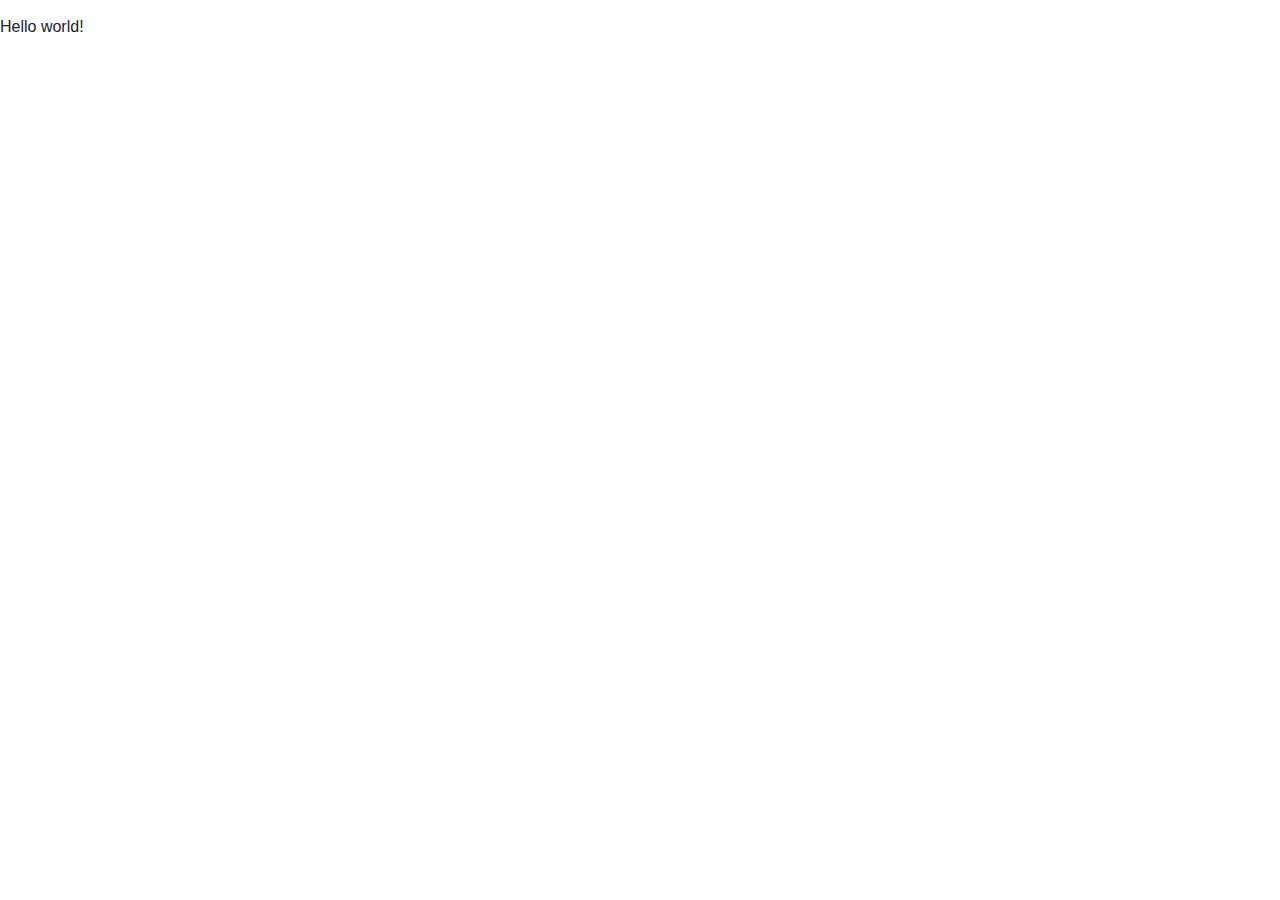
==== index.html @ 1e78ecbb "Initial commit" ====
<!doctype html>
<html class="no-js" lang="">
    <head>
        <meta charset="utf-8">
        <meta http-equiv="x-ua-compatible" content="ie=edge">
        <title>Random Design Co</title>
        <meta name="description" content="">
        <meta name="viewport" content="width=device-width, initial-scale=1">

        <link rel="apple-touch-icon" href="apple-touch-icon.png">
        <!-- Place favicon.ico in the root directory -->

        <link rel="stylesheet" href="css/normalize.css">
        <link rel="stylesheet" href="css/main.css">
        <script src="js/vendor/modernizr-2.8.3.min.js"></script>
    </head>
    <body>
        <!--[if lt IE 8]>
            <p class="browserupgrade">You are using an <strong>outdated</strong> browser. Please <a href="http://browsehappy.com/">upgrade your browser</a> to improve your experience.</p>
        <![endif]-->

        <!-- Add your site or application content here -->
        <p>Hello world!</p>

        <script src="https://code.jquery.com/jquery-1.12.0.min.js"></script>
        <script>window.jQuery || document.write('<script src="js/vendor/jquery-1.12.0.min.js"><\/script>')</script>
        <script src="js/plugins.js"></script>
        <script src="js/main.js"></script>

        <!-- Google Analytics: change UA-XXXXX-X to be your site's ID. -->
        <script>
            (function(b,o,i,l,e,r){b.GoogleAnalyticsObject=l;b[l]||(b[l]=
            function(){(b[l].q=b[l].q||[]).push(arguments)});b[l].l=+new Date;
            e=o.createElement(i);r=o.getElementsByTagName(i)[0];
            e.src='https://www.google-analytics.com/analytics.js';
            r.parentNode.insertBefore(e,r)}(window,document,'script','ga'));
            ga('create','UA-XXXXX-X','auto');ga('send','pageview');
        </script>
    </body>
</html>
---- css/main.css ----
/*! HTML5 Boilerplate v5.3.0 | MIT License | https://html5boilerplate.com/ */

/*
 * What follows is the result of much research on cross-browser styling.
 * Credit left inline and big thanks to Nicolas Gallagher, Jonathan Neal,
 * Kroc Camen, and the H5BP dev community and team.
 */

/* ==========================================================================
   Base styles: opinionated defaults
   ========================================================================== */

html {
    color: #222;
    font-size: 1em;
    line-height: 1.4;
}

/*
 * Remove text-shadow in selection highlight:
 * https://twitter.com/miketaylr/status/12228805301
 *
 * These selection rule sets have to be separate.
 * Customize the background color to match your design.
 */

::-moz-selection {
    background: #b3d4fc;
    text-shadow: none;
}

::selection {
    background: #b3d4fc;
    text-shadow: none;
}

/*
 * A better looking default horizontal rule
 */

hr {
    display: block;
    height: 1px;
    border: 0;
    border-top: 1px solid #ccc;
    margin: 1em 0;
    padding: 0;
}

/*
 * Remove the gap between audio, canvas, iframes,
 * images, videos and the bottom of their containers:
 * https://github.com/h5bp/html5-boilerplate/issues/440
 */

audio,
canvas,
iframe,
img,
svg,
video {
    vertical-align: middle;
}

/*
 * Remove default fieldset styles.
 */

fieldset {
    border: 0;
    margin: 0;
    padding: 0;
}

/*
 * Allow only vertical resizing of textareas.
 */

textarea {
    resize: vertical;
}

/* ==========================================================================
   Browser Upgrade Prompt
   ========================================================================== */

.browserupgrade {
    margin: 0.2em 0;
    background: #ccc;
    color: #000;
    padding: 0.2em 0;
}

/* ==========================================================================
   Author's custom styles
   ========================================================================== */

















/* ==========================================================================
   Helper classes
   ========================================================================== */

/*
 * Hide visually and from screen readers
 */

.hidden {
    display: none !important;
}

/*
 * Hide only visually, but have it available for screen readers:
 * http://snook.ca/archives/html_and_css/hiding-content-for-accessibility
 */

.visuallyhidden {
    border: 0;
    clip: rect(0 0 0 0);
    height: 1px;
    margin: -1px;
    overflow: hidden;
    padding: 0;
    position: absolute;
    width: 1px;
}

/*
 * Extends the .visuallyhidden class to allow the element
 * to be focusable when navigated to via the keyboard:
 * https://www.drupal.org/node/897638
 */

.visuallyhidden.focusable:active,
.visuallyhidden.focusable:focus {
    clip: auto;
    height: auto;
    margin: 0;
    overflow: visible;
    position: static;
    width: auto;
}

/*
 * Hide visually and from screen readers, but maintain layout
 */

.invisible {
    visibility: hidden;
}

/*
 * Clearfix: contain floats
 *
 * For modern browsers
 * 1. The space content is one way to avoid an Opera bug when the
 *    `contenteditable` attribute is included anywhere else in the document.
 *    Otherwise it causes space to appear at the top and bottom of elements
 *    that receive the `clearfix` class.
 * 2. The use of `table` rather than `block` is only necessary if using
 *    `:before` to contain the top-margins of child elements.
 */

.clearfix:before,
.clearfix:after {
    content: " "; /* 1 */
    display: table; /* 2 */
}

.clearfix:after {
    clear: both;
}

/* ==========================================================================
   EXAMPLE Media Queries for Responsive Design.
   These examples override the primary ('mobile first') styles.
   Modify as content requires.
   ========================================================================== */

@media only screen and (min-width: 35em) {
    /* Style adjustments for viewports that meet the condition */
}

@media print,
       (-webkit-min-device-pixel-ratio: 1.25),
       (min-resolution: 1.25dppx),
       (min-resolution: 120dpi) {
    /* Style adjustments for high resolution devices */
}

/* ==========================================================================
   Print styles.
   Inlined to avoid the additional HTTP request:
   http://www.phpied.com/delay-loading-your-print-css/
   ========================================================================== */

@media print {
    *,
    *:before,
    *:after,
    *:first-letter,
    *:first-line {
        background: transparent !important;
        color: #000 !important; /* Black prints faster:
                                   http://www.sanbeiji.com/archives/953 */
        box-shadow: none !important;
        text-shadow: none !important;
    }

    a,
    a:visited {
        text-decoration: underline;
    }

    a[href]:after {
        content: " (" attr(href) ")";
    }

    abbr[title]:after {
        content: " (" attr(title) ")";
    }

    /*
     * Don't show links that are fragment identifiers,
     * or use the `javascript:` pseudo protocol
     */

    a[href^="#"]:after,
    a[href^="javascript:"]:after {
        content: "";
    }

    pre,
    blockquote {
        border: 1px solid #999;
        page-break-inside: avoid;
    }

    /*
     * Printing Tables:
     * http://css-discuss.incutio.com/wiki/Printing_Tables
     */

    thead {
        display: table-header-group;
    }

    tr,
    img {
        page-break-inside: avoid;
    }

    img {
        max-width: 100% !important;
    }

    p,
    h2,
    h3 {
        orphans: 3;
        widows: 3;
    }

    h2,
    h3 {
        page-break-after: avoid;
    }
}
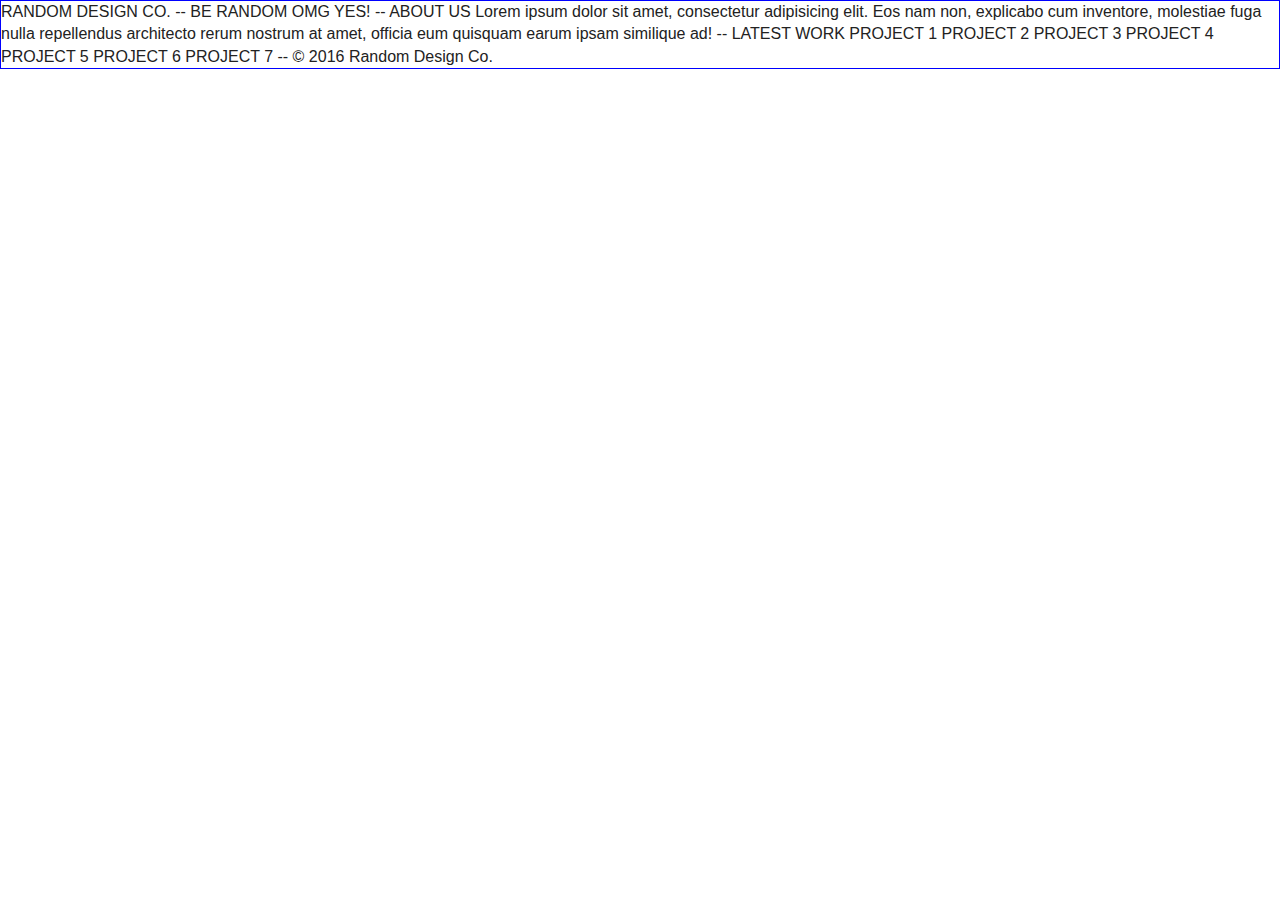
==== commit b1295125: "Added images and copy" ====
--- a/index.html
+++ b/index.html
@@ -20,7 +20,37 @@
         <![endif]-->
 
         <!-- Add your site or application content here -->
-        <p>Hello world!</p>
+
+        RANDOM DESIGN CO.
+
+        --
+
+        BE RANDOM
+
+        OMG YES!
+
+        --
+
+        ABOUT US
+
+        Lorem ipsum dolor sit amet, consectetur adipisicing elit. Eos nam non, explicabo cum inventore, molestiae fuga nulla repellendus architecto rerum nostrum at amet, officia eum quisquam earum ipsam similique ad!
+
+        --
+
+        LATEST WORK
+
+        PROJECT 1
+        PROJECT 2
+        PROJECT 3
+        PROJECT 4
+        PROJECT 5
+        PROJECT 6
+        PROJECT 7
+
+        --
+
+        © 2016 Random Design Co.
+
 
         <script src="https://code.jquery.com/jquery-1.12.0.min.js"></script>
         <script>window.jQuery || document.write('<script src="js/vendor/jquery-1.12.0.min.js"><\/script>')</script>
--- a/css/main.css
+++ b/css/main.css
@@ -94,7 +94,16 @@
 /* ==========================================================================
    Author's custom styles
    ========================================================================== */
-
+   html {
+     box-sizing: border-box;
+   }
+   *, *:before, *:after {
+     box-sizing: inherit;
+   }
+
+   body {
+     border: 1px solid blue;
+   }
 
 
 
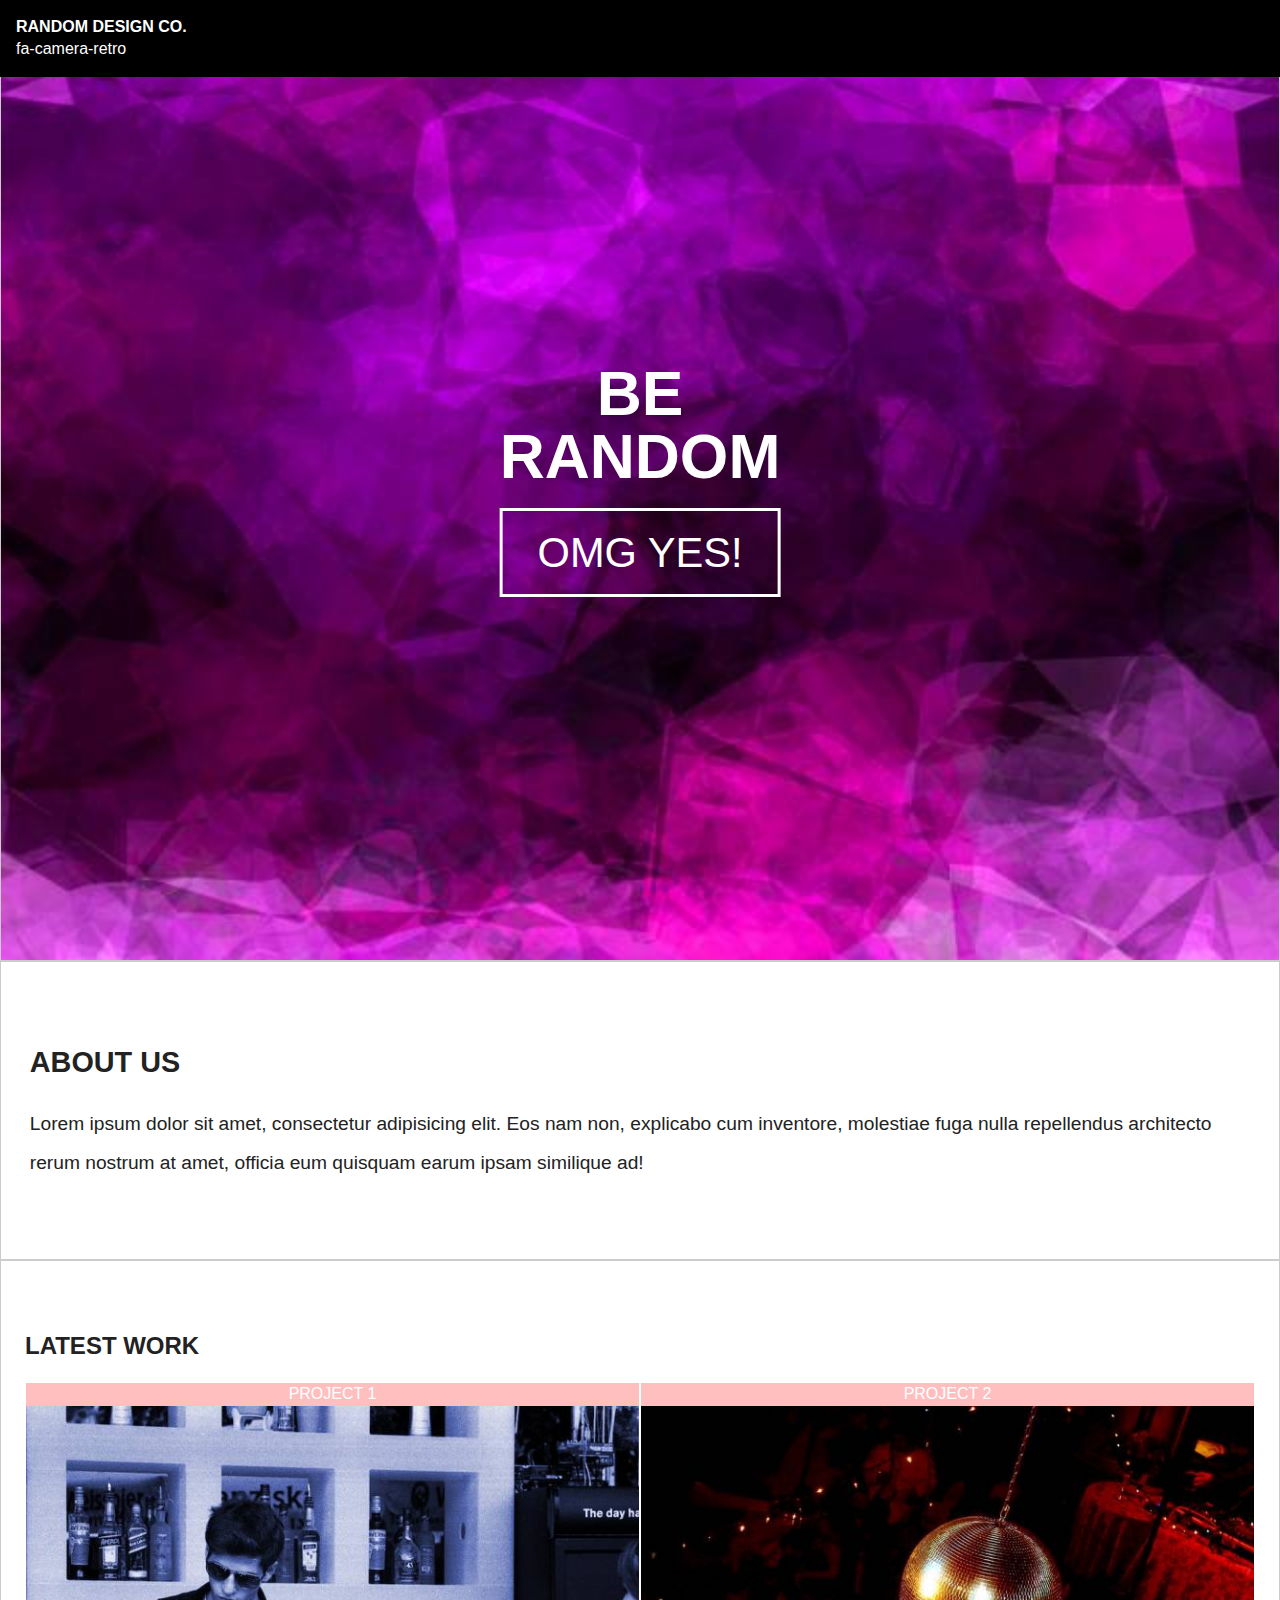
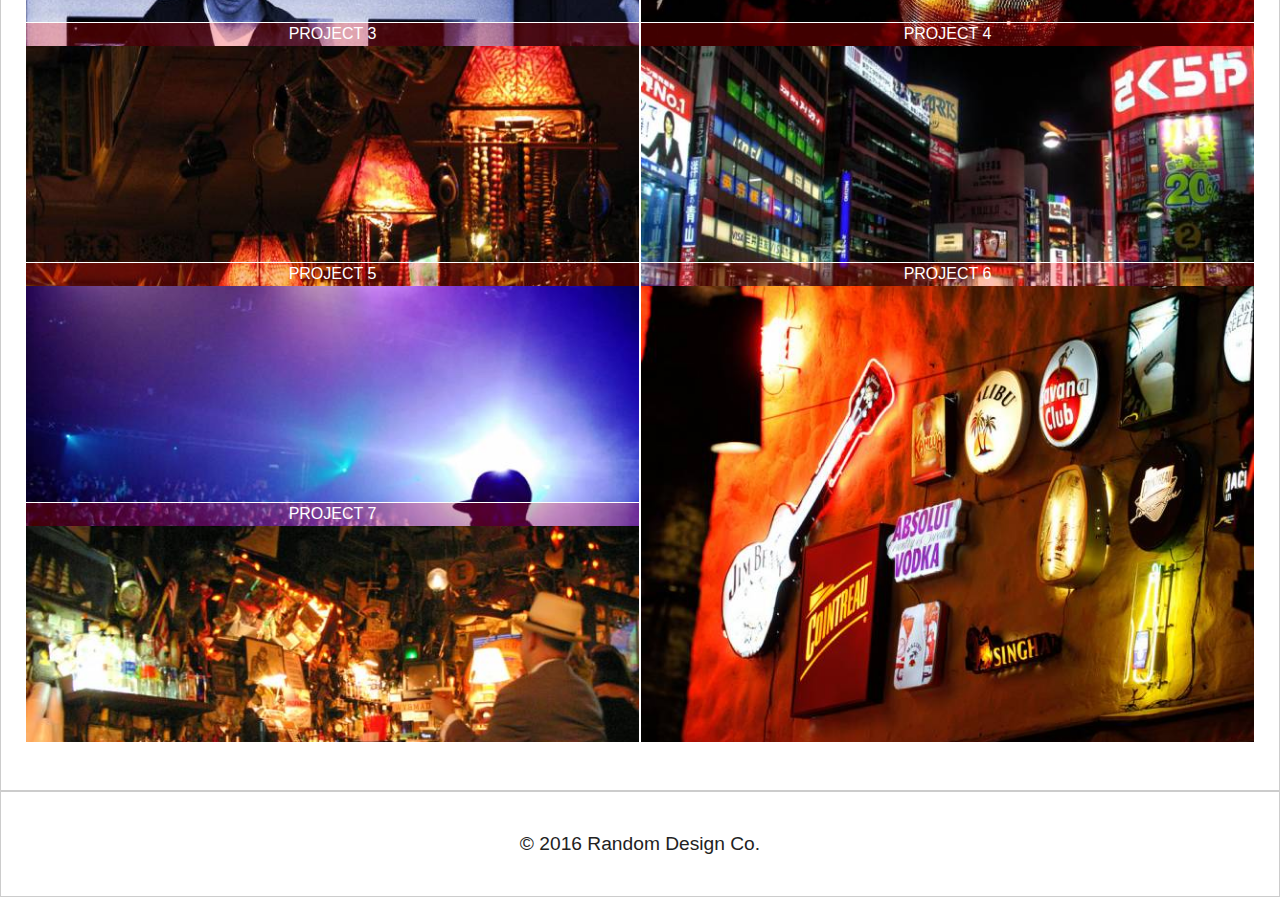
==== commit 05335a0c: "Updated progress" ====
--- a/index.html
+++ b/index.html
@@ -9,7 +9,7 @@
 
         <link rel="apple-touch-icon" href="apple-touch-icon.png">
         <!-- Place favicon.ico in the root directory -->
-
+        <link rel="stylesheet" href="path/to/font-awesome/css/font-awesome.min.css">
         <link rel="stylesheet" href="css/normalize.css">
         <link rel="stylesheet" href="css/main.css">
         <script src="js/vendor/modernizr-2.8.3.min.js"></script>
@@ -20,51 +20,56 @@
         <![endif]-->
 
         <!-- Add your site or application content here -->
+        <header class="page-header">
+          <h1>RANDOM DESIGN CO.</h1>
+          <i class="fa fa-camera-retro"></i> fa-camera-retro
+        </header>
 
-        RANDOM DESIGN CO.
+        <section class="random">
+          <div class="random_content">
+            <h2>BE</h2>
+            <h2>RANDOM</h2>
+            <p>OMG YES!</p>
+          </div>
+          <img class="purple_bg" src="img/purple-bg.jpeg">
+        </section>
 
-        --
+        <section class="main">
+          <h2>ABOUT US</h2>
+          <p>Lorem ipsum dolor sit amet, consectetur adipisicing elit. Eos nam non, explicabo cum inventore, molestiae fuga nulla repellendus architecto rerum nostrum at amet, officia eum quisquam earum ipsam similique ad!</p>
+        </section>
 
-        BE RANDOM
+        <section class="latest_work">
+          <h2>LATEST WORK</h2>
+          <div class="grid">
+            <article class="project">PROJECT 1<img src="img/1-cocktail.jpeg" alt="cocktail"></article>
+            <article class="project">PROJECT 2<img src="img/2-disco.jpeg" alt="disco"></article>
+            <article class="project">PROJECT 3<img src="img/3-bookstore.jpeg" alt="bookstore"></article>
+            <article class="project">PROJECT 4<img src="img/4-traffic.jpeg" alt="traffic"></article>
+            <article class="project">PROJECT 5<img src="img/5-concert.jpg" alt="concert"></article>
+            <article class="project">PROJECT 6<img src="img/6-nightlife.jpg" alt="nighlife"></article>
+            <article class="project">PROJECT 7<img src="img/7-bar.jpg" alt="bar"></article>
+          </div>
+        </section>
 
-        OMG YES!
-
-        --
-
-        ABOUT US
-
-        Lorem ipsum dolor sit amet, consectetur adipisicing elit. Eos nam non, explicabo cum inventore, molestiae fuga nulla repellendus architecto rerum nostrum at amet, officia eum quisquam earum ipsam similique ad!
-
-        --
-
-        LATEST WORK
-
-        PROJECT 1
-        PROJECT 2
-        PROJECT 3
-        PROJECT 4
-        PROJECT 5
-        PROJECT 6
-        PROJECT 7
-
-        --
-
-        © 2016 Random Design Co.
+          <footer class="page-footer">
+           <p>© 2016 Random Design Co.</P>
+          </footer>
 
 
-        <script src="https://code.jquery.com/jquery-1.12.0.min.js"></script>
-        <script>window.jQuery || document.write('<script src="js/vendor/jquery-1.12.0.min.js"><\/script>')</script>
-        <script src="js/plugins.js"></script>
-        <script src="js/main.js"></script>
+          <script src="https://code.jquery.com/jquery-1.12.0.min.js"></script>
+          <script>window.jQuery || document.write('<script src="js/vendor/jquery-1.12.0.min.js"><\/script>')</script>
+          <script src="js/plugins.js"></script>
+          <script src="js/main.js"></script>
 
-        <!-- Google Analytics: change UA-XXXXX-X to be your site's ID. -->
-        <script>
-            (function(b,o,i,l,e,r){b.GoogleAnalyticsObject=l;b[l]||(b[l]=
-            function(){(b[l].q=b[l].q||[]).push(arguments)});b[l].l=+new Date;
-            e=o.createElement(i);r=o.getElementsByTagName(i)[0];
-            e.src='https://www.google-analytics.com/analytics.js';
-            r.parentNode.insertBefore(e,r)}(window,document,'script','ga'));
-            ga('create','UA-XXXXX-X','auto');ga('send','pageview');
-        </script>
-    </body>
-</html>
+          <!-- Google Analytics: change UA-XXXXX-X to be your site's ID. -->
+          <script>
+              (function(b,o,i,l,e,r){b.GoogleAnalyticsObject=l;b[l]||(b[l]=
+              function(){(b[l].q=b[l].q||[]).push(arguments)});b[l].l=+new Date;
+              e=o.createElement(i);r=o.getElementsByTagName(i)[0];
+              e.src='https://www.google-analytics.com/analytics.js';
+              r.parentNode.insertBefore(e,r)}(window,document,'script','ga'));
+              ga('create','UA-XXXXX-X','auto');ga('send','pageview');
+          </script>
+      </body>
+  </html>
--- a/css/main.css
+++ b/css/main.css
@@ -100,22 +100,105 @@
    *, *:before, *:after {
      box-sizing: inherit;
    }
-
+/*---------------*/
    body {
-     border: 1px solid blue;
    }
 
-
-
-
-
-
-
-
-
-
-
-
+.page-header {
+  position: fixed;
+  top: 0;
+  left: 0;
+  width: 100%;
+  background-color: #000;
+  color: #fff;
+  padding: 1em;
+  z-index: 10;
+}
+
+.page-header h1 {
+  font-size: 1em;
+  text-transform: uppercase;
+  margin: 0;
+}
+/*-----------------*/
+img {
+  max-width: 100%;
+}
+
+.random {
+  position: relative;
+  font-size: 1.3em;
+  color: #fff;
+}
+
+.purple_bg {
+  display: block;
+  border: 1px solid #CCC;
+  position: relative;
+  z-index: -10;
+  width: 100%;
+}
+
+.random_content {
+  position: absolute;
+  top: 50%;
+  left: 50%;
+  transform: translate(-50%, -50%);
+  text-align: center;
+  font-size: 2em;
+}
+
+.random_content h2,
+.random_content p {
+  margin: 0;
+  line-height: 1em;
+}
+
+.random_content p {
+  border: 3px solid #fff;
+  margin-top: 20px;
+  padding: 0.5em;
+}
+/*------------------*/
+.main {
+  border: 1px solid #CCC;
+  font-size: 1.2em;
+  line-height: 2em;
+  padding-left: 1.5em;
+  padding-right: 1.5em;
+  padding-top: 3em;
+  padding-bottom: 3em;
+}
+/*------------------*/
+.latest_work {
+  border: 1px solid #CCC;
+  padding-left: 1.5em;
+  padding-right: 1.5em;
+  padding-top: 3em;
+  padding-bottom: 3em;
+}
+.project {
+  border: 1px solid #fff;
+  background:hsla(0,100%,50%,0.25);
+  width: 50%;
+  height: 15em;
+  color: #fff;
+  float: left;
+}
+
+.grid {
+  overflow: auto;
+  max-width: 100%;
+  text-align: center;
+}
+/*----------------*/
+.page-footer {
+  border: 1px solid #CCC;
+  font-size: 1.2em;
+  text-align: center;
+  padding-top: 1em;
+  padding-bottom: 1em;
+}
 
 
 
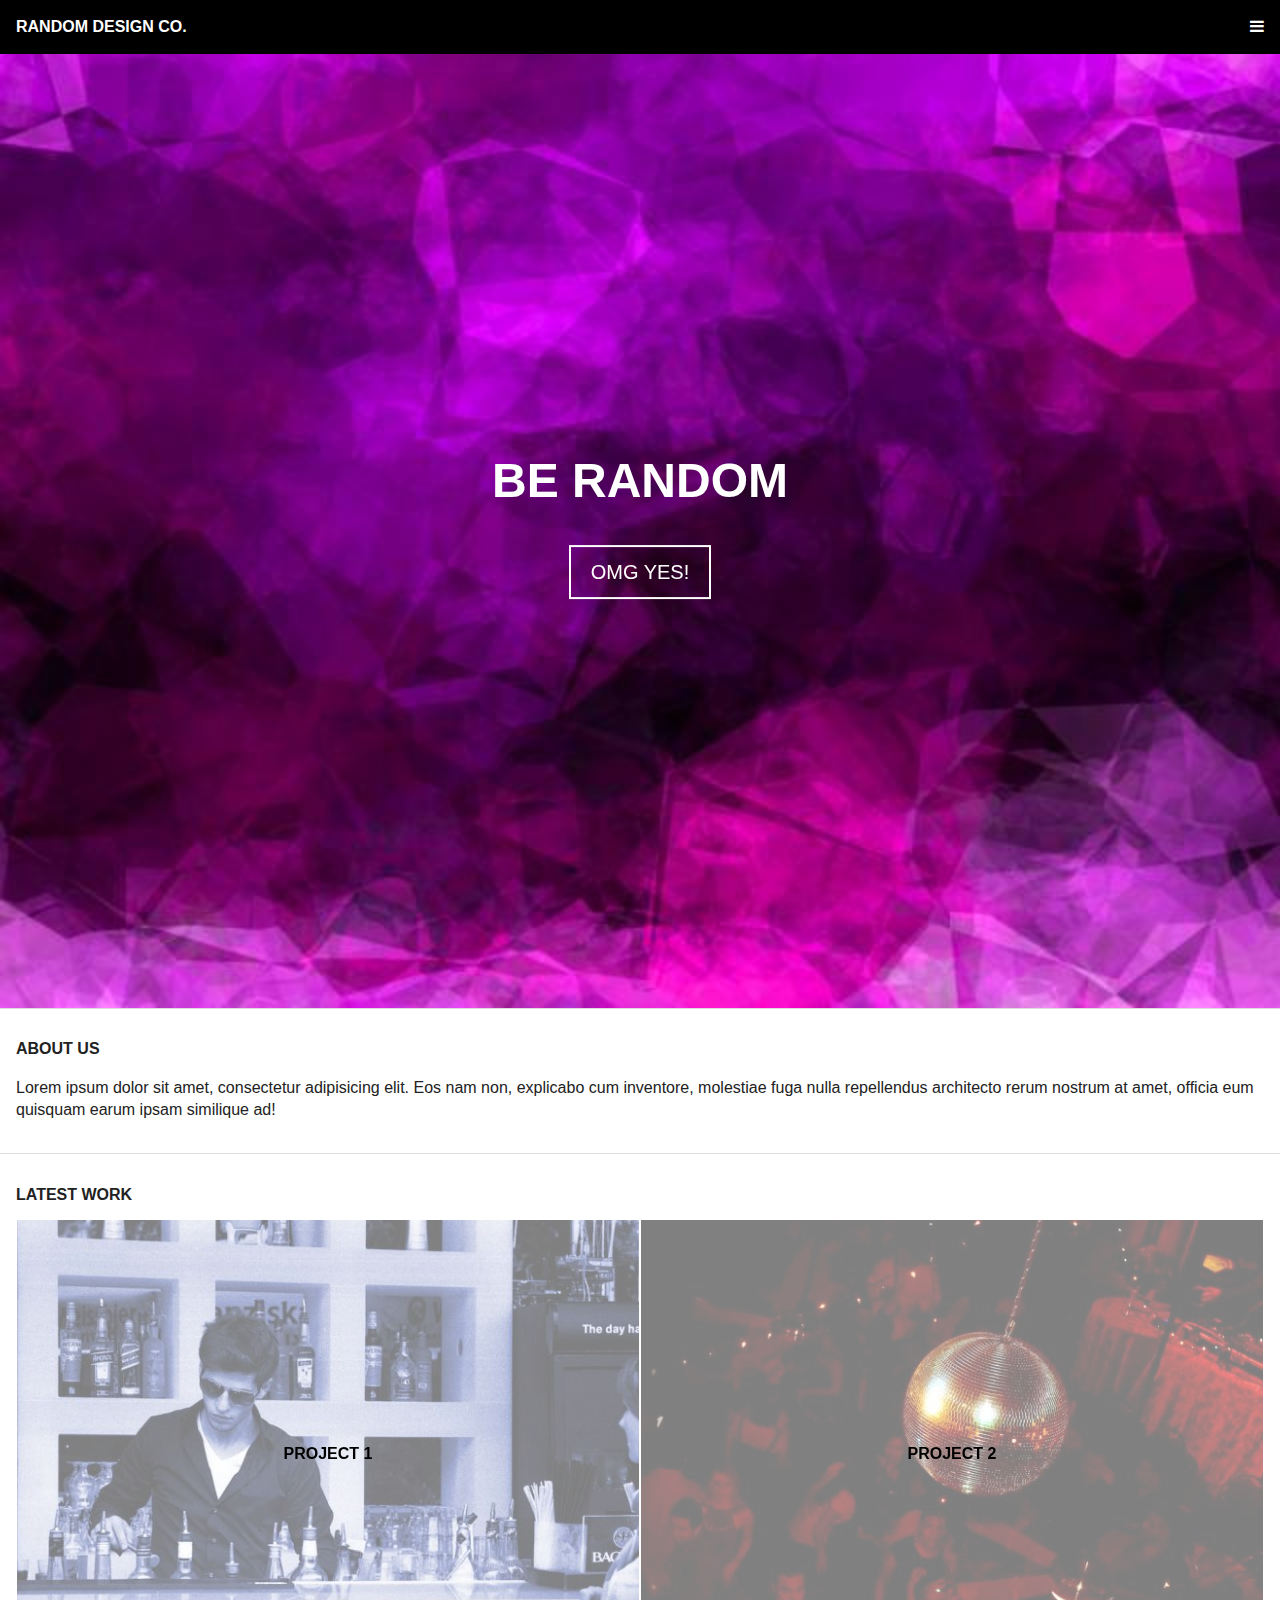
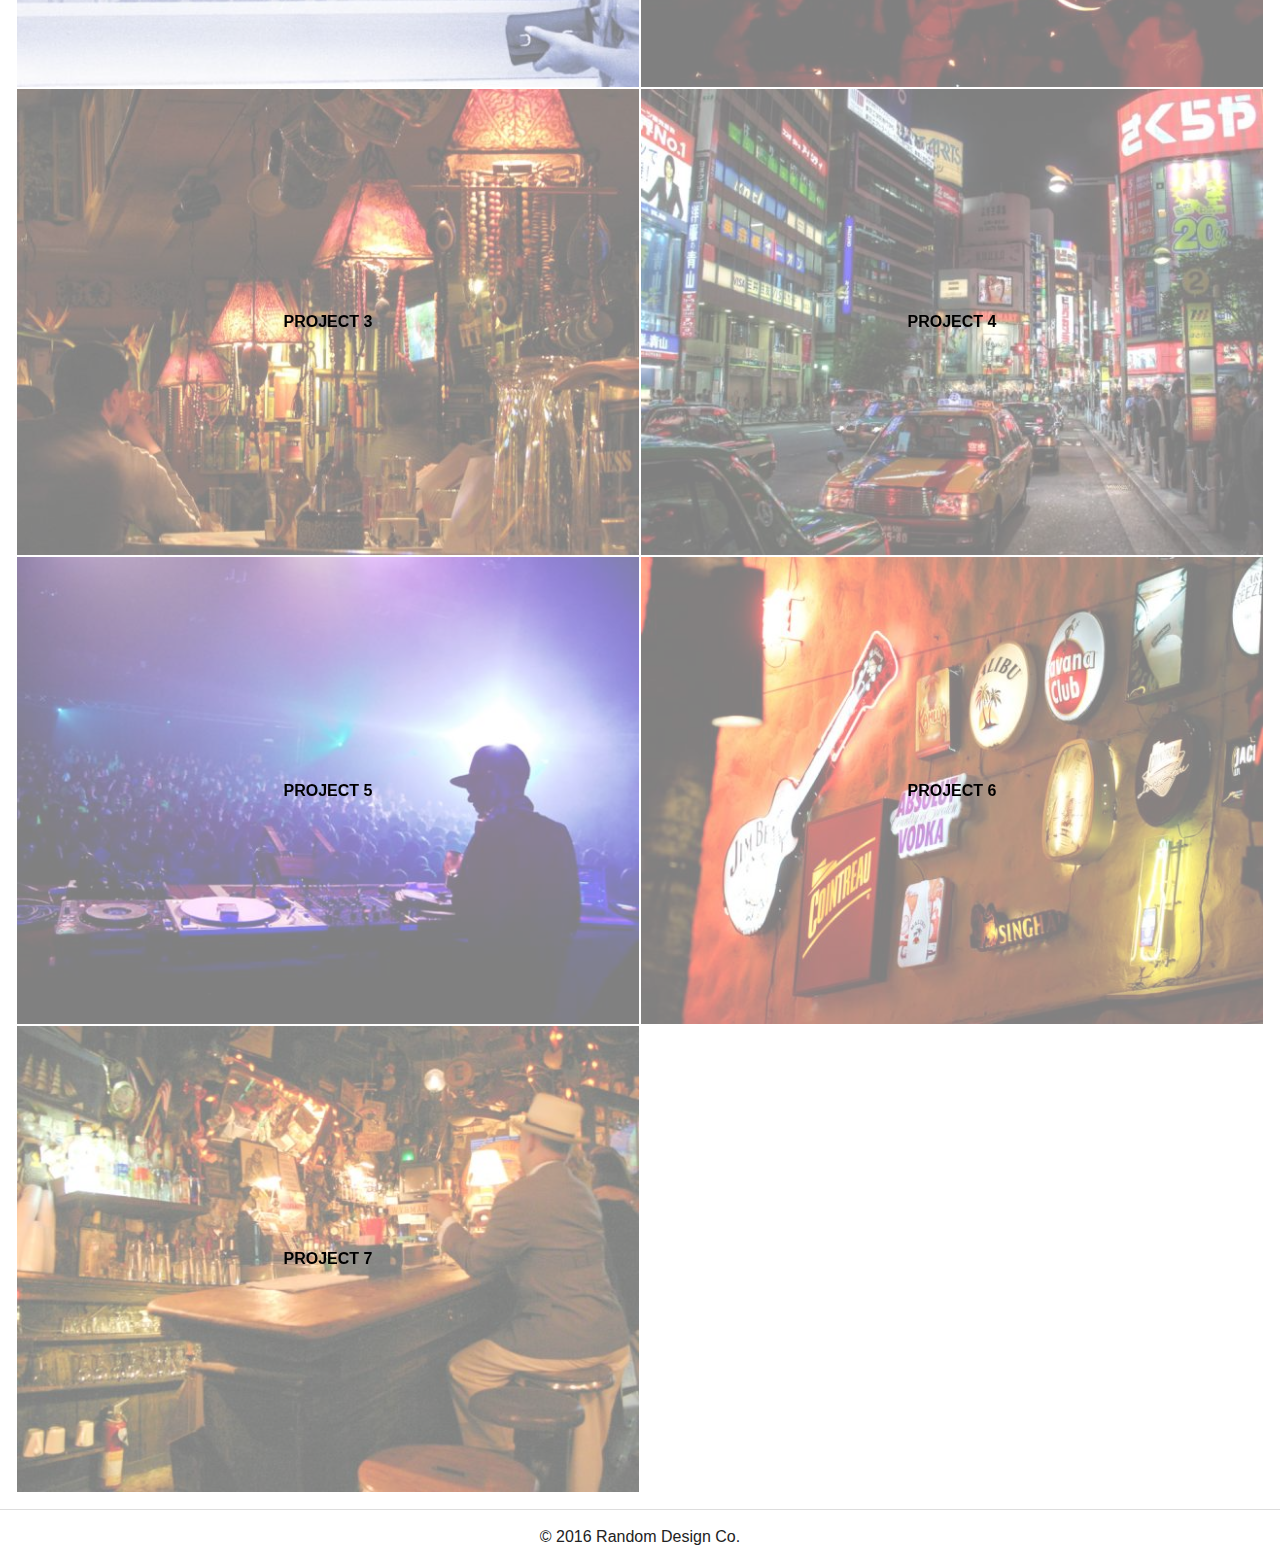
==== commit 8583e0b1: "Added content from tutorial" ====
--- a/index.html
+++ b/index.html
@@ -9,7 +9,7 @@
 
         <link rel="apple-touch-icon" href="apple-touch-icon.png">
         <!-- Place favicon.ico in the root directory -->
-        <link rel="stylesheet" href="path/to/font-awesome/css/font-awesome.min.css">
+        <link rel="stylesheet" href="https://maxcdn.bootstrapcdn.com/font-awesome/4.7.0/css/font-awesome.min.css" />
         <link rel="stylesheet" href="css/normalize.css">
         <link rel="stylesheet" href="css/main.css">
         <script src="js/vendor/modernizr-2.8.3.min.js"></script>
@@ -20,41 +20,80 @@
         <![endif]-->
 
         <!-- Add your site or application content here -->
-        <header class="page-header">
-          <h1>RANDOM DESIGN CO.</h1>
-          <i class="fa fa-camera-retro"></i> fa-camera-retro
-        </header>
+      <header class="page-header">
+        <h1>RANDOM DESIGN CO.</h1>
+        <nav class="main-nav">
+           <i class="fa fa-bars" aria-hidden="true"></i>
+        </nav>
+      </header>
 
-        <section class="random">
-          <div class="random_content">
-            <h2>BE</h2>
-            <h2>RANDOM</h2>
-            <p>OMG YES!</p>
-          </div>
-          <img class="purple_bg" src="img/purple-bg.jpeg">
-        </section>
+      <section class="page-section jumbotron">
+        <div class="jumbotron_content">
+         <h2>Be Random</h2>
+         <a href="#" class="btn">OMG YES!</a>
+       </div>
+       <img class="jumbotron_bg" src="img/purple-bg.jpeg" alt="abstract purple">
+      </section>
 
-        <section class="main">
-          <h2>ABOUT US</h2>
-          <p>Lorem ipsum dolor sit amet, consectetur adipisicing elit. Eos nam non, explicabo cum inventore, molestiae fuga nulla repellendus architecto rerum nostrum at amet, officia eum quisquam earum ipsam similique ad!</p>
-        </section>
 
-        <section class="latest_work">
-          <h2>LATEST WORK</h2>
-          <div class="grid">
-            <article class="project">PROJECT 1<img src="img/1-cocktail.jpeg" alt="cocktail"></article>
-            <article class="project">PROJECT 2<img src="img/2-disco.jpeg" alt="disco"></article>
-            <article class="project">PROJECT 3<img src="img/3-bookstore.jpeg" alt="bookstore"></article>
-            <article class="project">PROJECT 4<img src="img/4-traffic.jpeg" alt="traffic"></article>
-            <article class="project">PROJECT 5<img src="img/5-concert.jpg" alt="concert"></article>
-            <article class="project">PROJECT 6<img src="img/6-nightlife.jpg" alt="nighlife"></article>
-            <article class="project">PROJECT 7<img src="img/7-bar.jpg" alt="bar"></article>
-          </div>
-        </section>
 
-          <footer class="page-footer">
-           <p>© 2016 Random Design Co.</P>
-          </footer>
+      <section class="page-section">
+        <h2>About Us</h2>
+        <p>Lorem ipsum dolor sit amet, consectetur adipisicing elit. Eos nam non, explicabo cum inventore, molestiae fuga nulla repellendus architecto rerum nostrum at amet, officia eum quisquam earum ipsam similique ad!</p>
+      </section>
+
+      <section class="page-section">
+        <h2>LATEST WORK</h2>
+
+        <div class="clearfix">
+        <a href="#">
+          <article class="project-thumb">
+            <h3>PROJECT 1</h3>
+            <img src="img/1-cocktail.jpeg" alt"cocktail">
+          </article>
+        </a>
+        <a href="#">
+          <article class="project-thumb">
+            <h3>PROJECT 2</h3>
+            <img src="img/2-disco.jpeg" alt"disco">
+          </article>
+        </a>
+        <a href="#">
+          <article class="project-thumb">
+            <h3>PROJECT 3</h3>
+            <img src="img/3-bookstore.jpeg" alt"bookstore">
+          </article>
+        </a>
+        <a href="#">
+          <article class="project-thumb">
+            <h3>PROJECT 4</h3>
+            <img src="img/4-traffic.jpeg" alt"traffic">
+          </article>
+        </a>
+        <a href="#">
+          <article class="project-thumb">
+            <h3>PROJECT 5</h3>
+            <img src="img/5-concert.jpg" alt"concert">
+          </article>
+        </a>
+        <a href="#">
+          <article class="project-thumb">
+            <h3>PROJECT 6</h3>
+            <img src="img/6-nightlife.jpg" alt"nightlife">
+          </article>
+        </a>
+        <a href="#">
+          <article class="project-thumb">
+            <h3>PROJECT 7</h3>
+            <img src="img/7-bar.jpg" alt"background">
+          </article>
+        </a>
+      </div>
+      </section>
+
+      <footer class="page-footer">
+        <p>© 2016 Random Design Co.</P>
+      </footer>
 
 
           <script src="https://code.jquery.com/jquery-1.12.0.min.js"></script>
--- a/css/main.css
+++ b/css/main.css
@@ -94,115 +94,139 @@
 /* ==========================================================================
    Author's custom styles
    ========================================================================== */
-   html {
-     box-sizing: border-box;
-   }
-   *, *:before, *:after {
-     box-sizing: inherit;
-   }
-/*---------------*/
-   body {
-   }
+html {
+  box-sizing: border-box;
+}
+*, *:before, *:after {
+  box-sizing: inherit;
+}
+
+body {
+  padding-top: 3em;
+}
+
+h1,
+h2,
+h3,
+h4,
+h5 {
+  font-size: 1em;
+  text-transform: uppercase;
+}
+
+ img {
+   max-width: 100%;
+ }
 
 .page-header {
+  background: #000;
+  color: white;
+  padding: 1em;
   position: fixed;
   top: 0;
   left: 0;
   width: 100%;
-  background-color: #000;
+}
+
+.page-header h1 {
+  margin: 0;
+}
+
+.page-header .main-nav {
+  position: absolute;
+  top: 1em;
+  right: 1em;
+}
+
+.page-section {
+  padding: 1em;
+  border-bottom: 1px solid #ddd;
+}
+
+.btn {
+  display: inline-block;
+  font-size: 1.25em;
+  border: 0.125em solid #000;
+  padding: 0.75em 1em;
+  text-decoration: none;
+  color: #000;
+}
+
+.btn:hover {
+  background: #000;
   color: #fff;
-  padding: 1em;
-  z-index: 10;
-}
-
-.page-header h1 {
-  font-size: 1em;
-  text-transform: uppercase;
-  margin: 0;
-}
-/*-----------------*/
-img {
-  max-width: 100%;
-}
-
-.random {
+}
+.jumbotron {
+  padding: 0;
   position: relative;
-  font-size: 1.3em;
-  color: #fff;
-}
-
-.purple_bg {
-  display: block;
-  border: 1px solid #CCC;
+}
+
+.jumbotron_bg {
   position: relative;
   z-index: -10;
+  display: block;
   width: 100%;
 }
 
-.random_content {
+.jumbotron_content {
   position: absolute;
   top: 50%;
   left: 50%;
   transform: translate(-50%, -50%);
   text-align: center;
-  font-size: 2em;
-}
-
-.random_content h2,
-.random_content p {
+  line-height: 1;
+  color: #fff;
+}
+
+.jumbotron_content h2 {
+  margin-top: 0;
+  font-size: 3em;
+}
+
+.jumbotron_content .btn {
+  color: #fff;
+  border-color: #fff;
+}
+
+.jumbotron_content .btn:hover {
+  background-color: #fff;
+  color: #000;
+}
+
+.project-thumb {
+  position: relative;
+  width: 50%;
+  float: left;
+  background-color: hsla(0, 100%, 100%, 0.5);
+  border: 1px solid white;
+}
+
+.project-thumb:hover {
+  background-color: hsla(0, 0%, 0%, 0.75);
+}
+
+.project-thumb img {
+  position: relative;
+  z-index: -10;
+}
+
+.project-thumb h3 {
+  position: absolute;
+  top: 50%;
+  left: 50%;
+  transform: translate(-50%, -50%);
   margin: 0;
-  line-height: 1em;
-}
-
-.random_content p {
-  border: 3px solid #fff;
-  margin-top: 20px;
-  padding: 0.5em;
-}
-/*------------------*/
-.main {
-  border: 1px solid #CCC;
-  font-size: 1.2em;
-  line-height: 2em;
-  padding-left: 1.5em;
-  padding-right: 1.5em;
-  padding-top: 3em;
-  padding-bottom: 3em;
-}
-/*------------------*/
-.latest_work {
-  border: 1px solid #CCC;
-  padding-left: 1.5em;
-  padding-right: 1.5em;
-  padding-top: 3em;
-  padding-bottom: 3em;
-}
-.project {
-  border: 1px solid #fff;
-  background:hsla(0,100%,50%,0.25);
-  width: 50%;
-  height: 15em;
+  text-align: center;
+  color: #000;
+}
+
+.project-thumb:hover h3 {
   color: #fff;
-  float: left;
-}
-
-.grid {
-  overflow: auto;
-  max-width: 100%;
+}
+
+.page-footer {
   text-align: center;
 }
-/*----------------*/
-.page-footer {
-  border: 1px solid #CCC;
-  font-size: 1.2em;
-  text-align: center;
-  padding-top: 1em;
-  padding-bottom: 1em;
-}
-
-
-
-
 /* ==========================================================================
    Helper classes
    ========================================================================== */
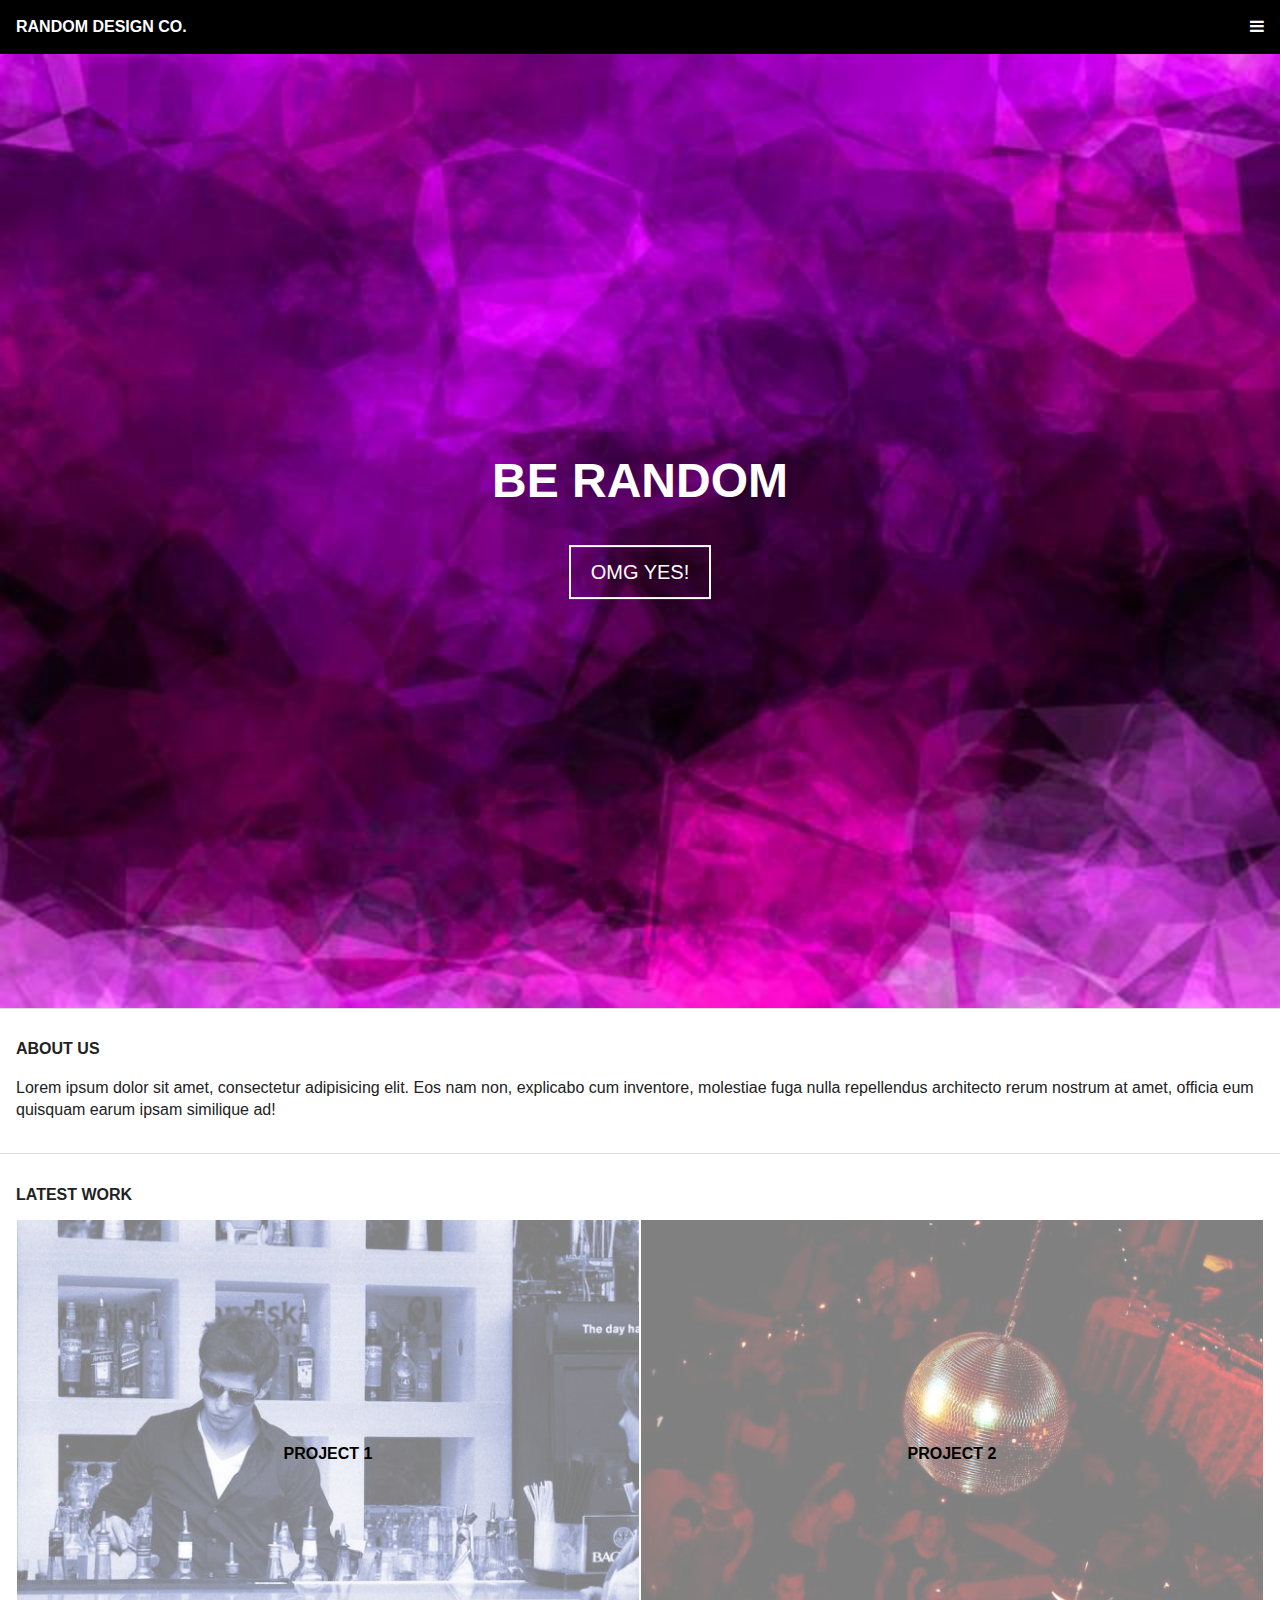
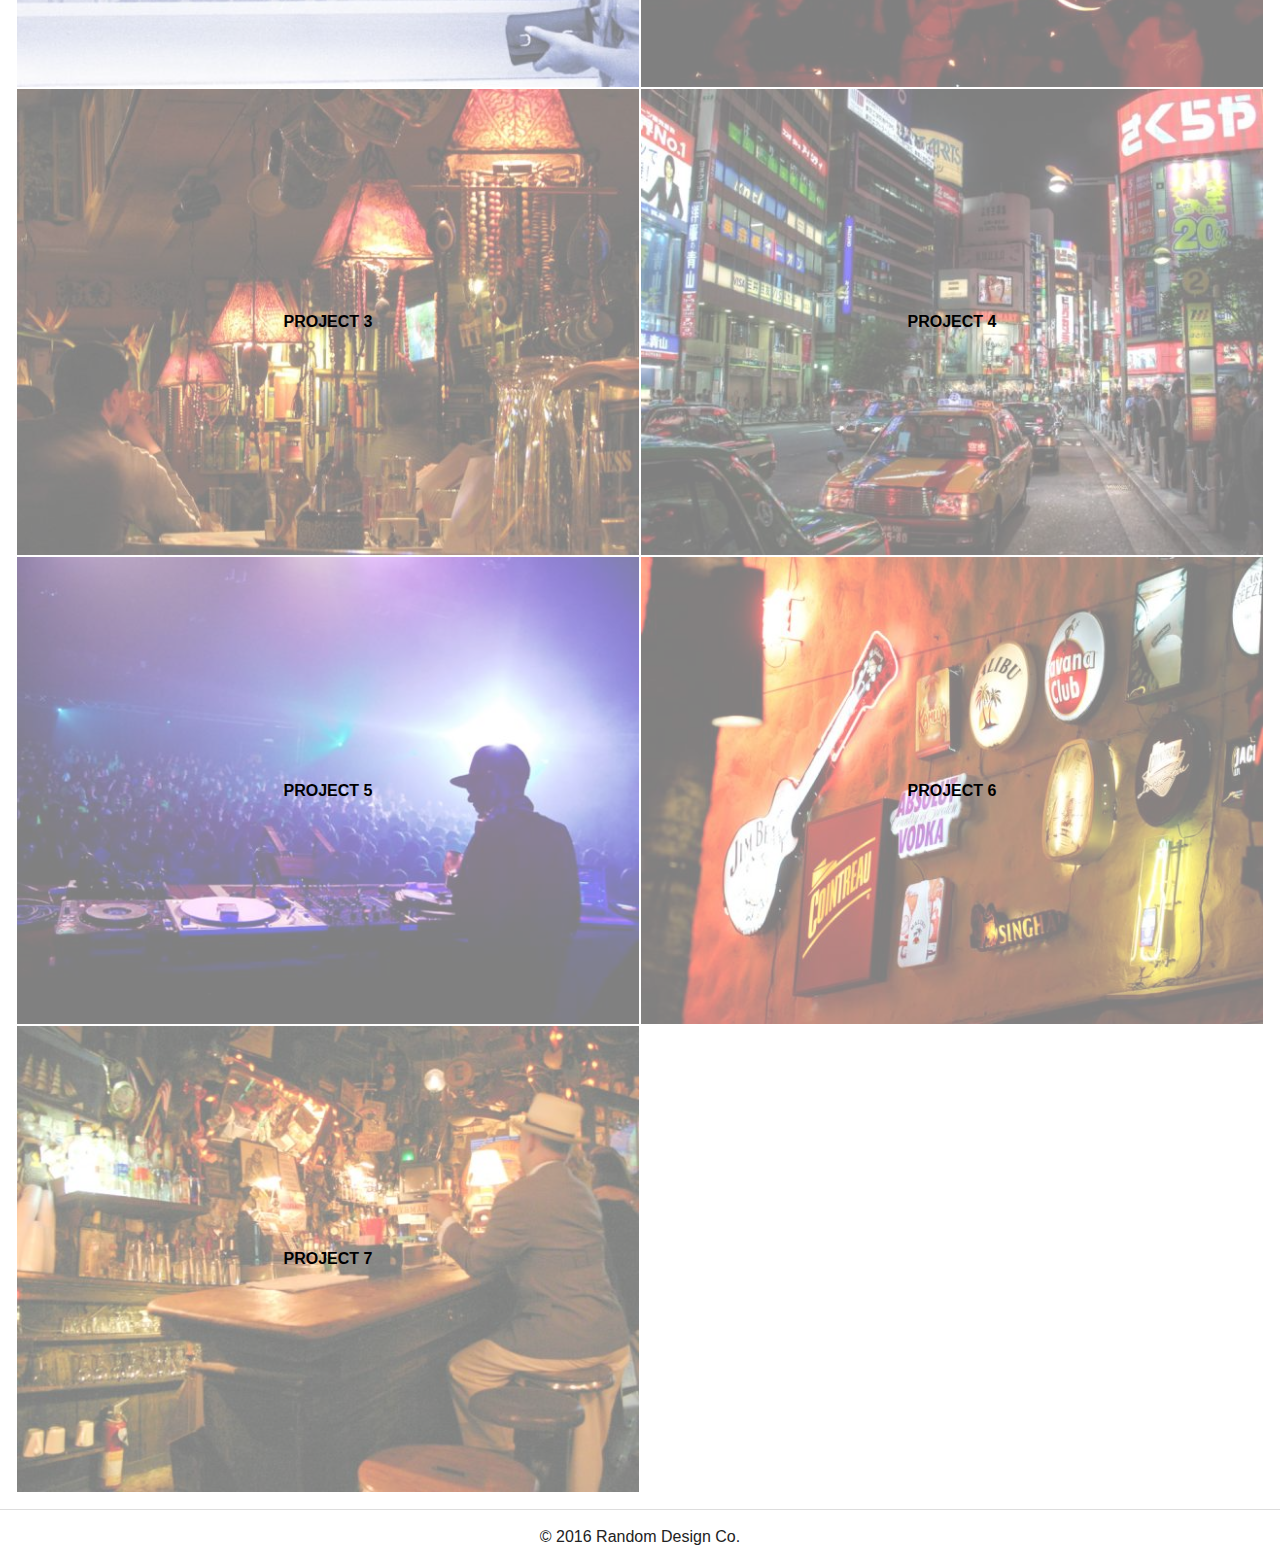
==== commit eb4fa93d: "Added resized images" ====
--- a/index.html
+++ b/index.html
@@ -85,7 +85,7 @@
         <a href="#">
           <article class="project-thumb">
             <h3>PROJECT 7</h3>
-            <img src="img/7-bar.jpg" alt"background">
+            <img src="img/7-bar.jpg" alt"bar">
           </article>
         </a>
       </div>
--- a/css/main.css
+++ b/css/main.css
@@ -126,6 +126,7 @@
   top: 0;
   left: 0;
   width: 100%;
+  z-index: 10;
 }
 
 .page-header h1 {
